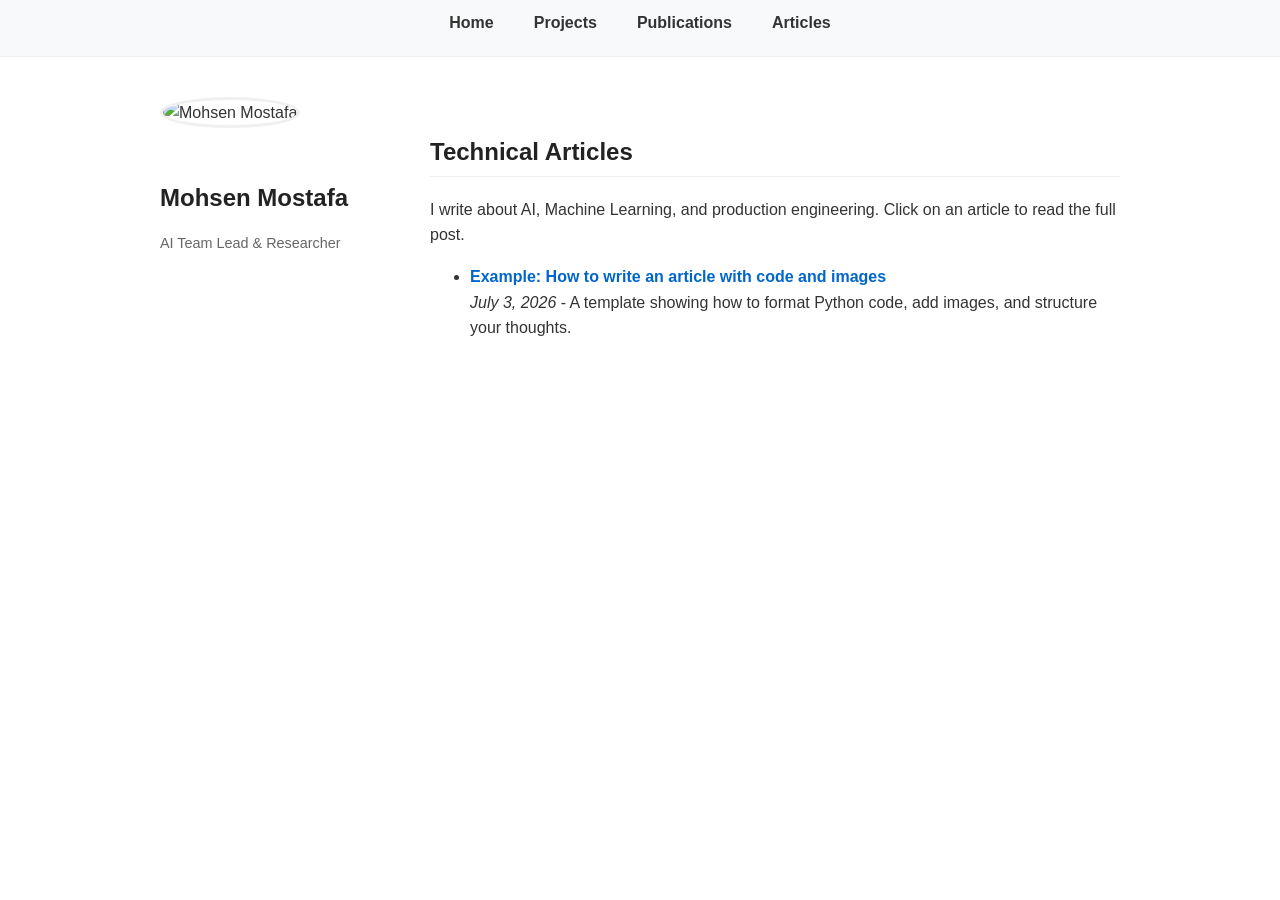
==== articles.html @ 91ea5449 "Create articles.html" ====
<!DOCTYPE html>
<html lang="en">
<head>
    <meta charset="UTF-8">
    <meta name="viewport" content="width=device-width, initial-scale=1.0">
    <title>Articles - Mohsen Mostafa</title>
    <link rel="stylesheet" href="style.css">
</head>
<body>
<nav>
    <ul>
        <li><a href="index.html">Home</a></li>
        <li><a href="projects.html">Projects</a></li>
        <li><a href="publications.html">Publications</a></li>
        <li><a href="articles.html">Articles</a></li>
    </ul>
</nav>

<div class="container">
    <aside class="sidebar">
        <img src="profile.jpg" alt="Mohsen Mostafa" class="profile-img">
        <h1>Mohsen Mostafa</h1>
        <p class="title">AI Team Lead & Researcher</p>
    </aside>

    <main class="main-content">
        <h2>Technical Articles</h2>
        <p>I write about AI, Machine Learning, and production engineering. Click on an article to read the full post.</p>
        
        <ul>
            <li>
                <strong><a href="article-template.html">Example: How to write an article with code and images</a></strong><br>
                <em>July 3, 2026</em> - A template showing how to format Python code, add images, and structure your thoughts.
            </li>
            <!-- ADD NEW ARTICLES HERE -->
        </ul>
    </main>
</div>
</body>
</html>
---- style.css ----
/* --- BASIC RESET & TYPOGRAPHY --- */
body {
    font-family: -apple-system, BlinkMacSystemFont, "Segoe UI", Roboto, Helvetica, Arial, sans-serif;
    line-height: 1.6;
    color: #333;
    background-color: #ffffff;
    margin: 0;
    padding: 0;
}
a { color: #0066cc; text-decoration: none; }
a:hover { text-decoration: underline; }
h1, h2, h3 { color: #222; margin-top: 1.5em; }
h1 { font-size: 2em; margin-bottom: 0.1em; }
h2 { font-size: 1.5em; border-bottom: 1px solid #eee; padding-bottom: 5px; }

/* --- LAYOUT (Two Columns) --- */
.container {
    max-width: 960px;
    margin: 0 auto;
    padding: 20px;
    display: flex;
    flex-wrap: wrap;
    gap: 40px;
}
.sidebar {
    flex: 1;
    min-width: 200px;
    max-width: 250px;
}
.main-content {
    flex: 3;
    min-width: 300px;
}

/* --- SIDEBAR SPECIFICS --- */
.profile-img {
    width: 100%;
    border-radius: 50%;
    margin-bottom: 15px;
    border: 3px solid #f0f0f0;
}
.sidebar h1 { font-size: 1.5em; margin-bottom: 0; }
.sidebar .title { color: #666; font-size: 0.9em; margin-bottom: 15px; }
.sidebar .contact-info { font-size: 0.9em; line-height: 1.8; }
.sidebar .contact-info a { display: block; }

/* --- NAVIGATION MENU --- */
nav {
    background: #f8f9fa;
    padding: 10px 0;
    border-bottom: 1px solid #eee;
    margin-bottom: 20px;
}
nav ul {
    list-style: none;
    padding: 0;
    margin: 0 auto;
    max-width: 960px;
    display: flex;
    justify-content: center;
    gap: 20px;
}
nav a {
    font-weight: bold;
    color: #333;
    padding: 5px 10px;
}
nav a:hover { background: #e9ecef; border-radius: 4px; text-decoration: none; }

/* --- LISTS & ARTICLES --- */
ul.news-list, ul.publication-list, ul.project-list {
    list-style-type: disc;
    padding-left: 20px;
}
li { margin-bottom: 10px; }
.pub-title { font-weight: bold; }
.pub-authors { font-style: italic; }
.pub-venue { color: #555; }
.pub-links a {
    display: inline-block;
    background: #0066cc;
    color: white !important;
    padding: 2px 8px;
    border-radius: 3px;
    font-size: 0.8em;
    margin-right: 5px;
    text-decoration: none !important;
}
.pub-links a:hover { background: #0052a3; }

/* --- CODE BLOCKS (For Articles) --- */
pre {
    background: #f4f4f4;
    border: 1px solid #ddd;
    border-radius: 4px;
    padding: 15px;
    overflow-x: auto;
    font-size: 0.9em;
}
code {
    font-family: "Courier New", Courier, monospace;
}

/* --- MOBILE RESPONSIVENESS --- */
@media (max-width: 768px) {
    .container { flex-direction: column; gap: 20px; }
    .sidebar { max-width: 100%; text-align: center; }
    .profile-img { width: 150px; margin: 0 auto 15px; }
}
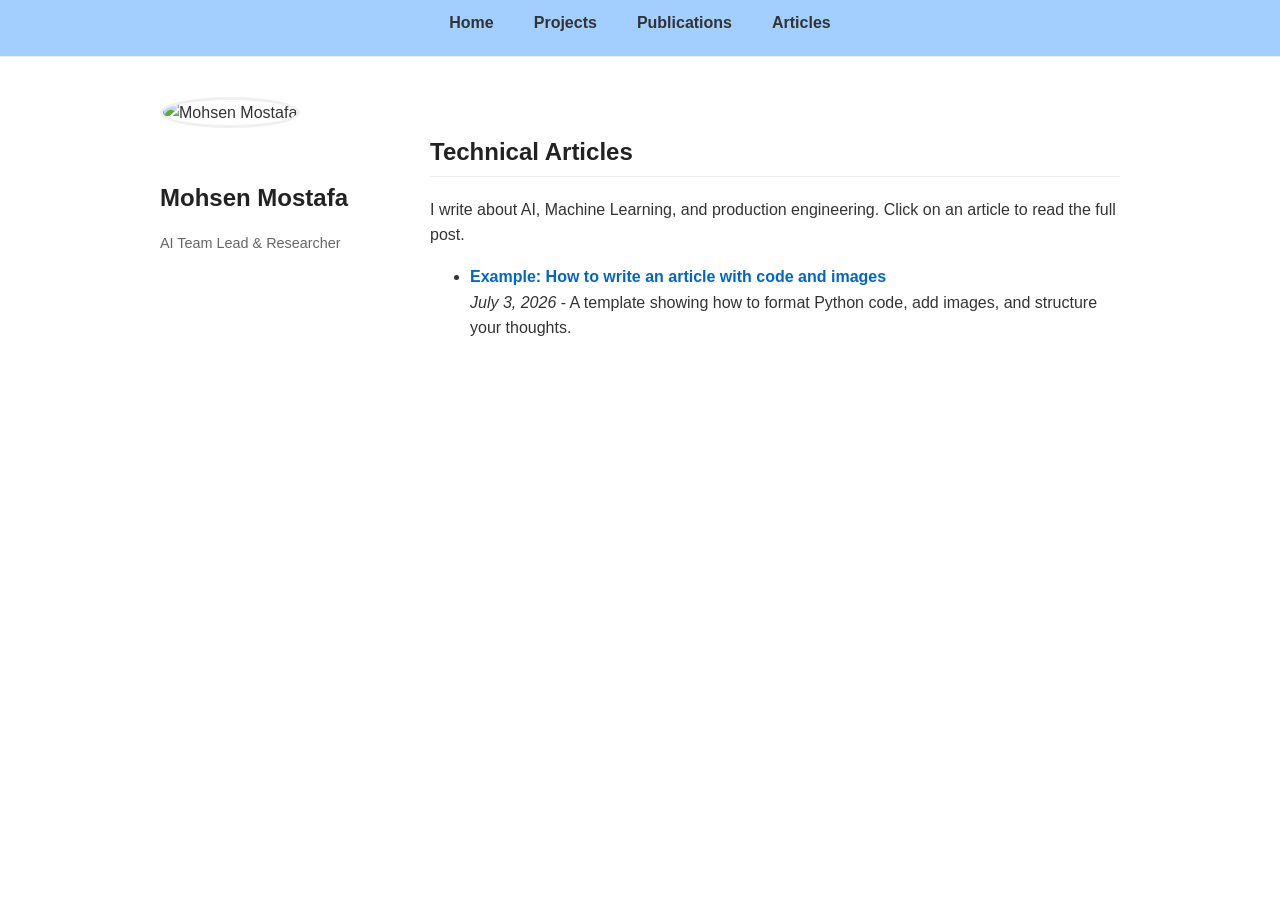
==== commit 0d74e117: "Update articles.html" ====
--- a/articles.html
+++ b/articles.html
@@ -18,7 +18,7 @@
 
 <div class="container">
     <aside class="sidebar">
-        <img src="profile.jpg" alt="Mohsen Mostafa" class="profile-img">
+        <img src="profile.png" alt="Mohsen Mostafa" class="profile-png">
         <h1>Mohsen Mostafa</h1>
         <p class="title">AI Team Lead & Researcher</p>
     </aside>
--- a/style.css
+++ b/style.css
@@ -33,7 +33,7 @@
 }
 
 /* --- SIDEBAR SPECIFICS --- */
-.profile-img {
+.profile-png {
     width: 100%;
     border-radius: 50%;
     margin-bottom: 15px;
@@ -46,7 +46,7 @@
 
 /* --- NAVIGATION MENU --- */
 nav {
-    background: #f8f9fa;
+    background: #A2CFFE;
     padding: 10px 0;
     border-bottom: 1px solid #eee;
     margin-bottom: 20px;
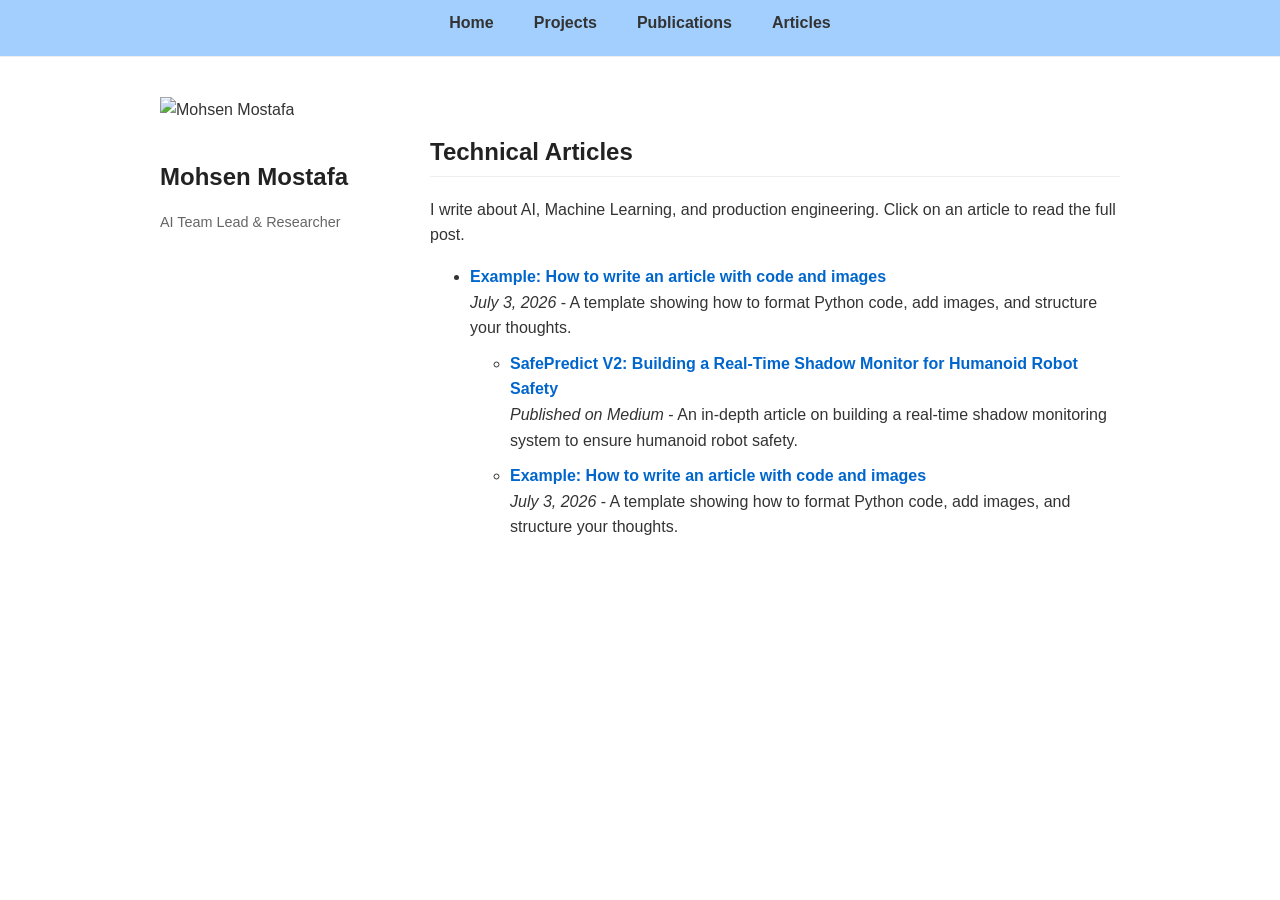
==== commit 6148c0d1: "Update articles.html" ====
--- a/articles.html
+++ b/articles.html
@@ -18,7 +18,7 @@
 
 <div class="container">
     <aside class="sidebar">
-        <img src="profile.png" alt="Mohsen Mostafa" class="profile-png">
+        <img src="profile.png" alt="Mohsen Mostafa" class="profile-img">
         <h1>Mohsen Mostafa</h1>
         <p class="title">AI Team Lead & Researcher</p>
     </aside>
@@ -32,6 +32,17 @@
                 <strong><a href="article-template.html">Example: How to write an article with code and images</a></strong><br>
                 <em>July 3, 2026</em> - A template showing how to format Python code, add images, and structure your thoughts.
             </li>
+            <ul>
+            <li>
+                <strong><a href="https://medium.com/@mohsenmostafa833/safepredict-v2-building-a-real-time-shadow-monitor-for-humanoid-robot-safety-4b7e62780812" target="_blank">SafePredict V2: Building a Real-Time Shadow Monitor for Humanoid Robot Safety</a></strong><br>
+                <em>Published on Medium</em> - An in-depth article on building a real-time shadow monitoring system to ensure humanoid robot safety.
+            </li>
+            <li>
+                <strong><a href="article-template.html">Example: How to write an article with code and images</a></strong><br>
+                <em>July 3, 2026</em> - A template showing how to format Python code, add images, and structure your thoughts.
+            </li>
+            <!-- ADD NEW ARTICLES HERE -->
+        </ul>
             <!-- ADD NEW ARTICLES HERE -->
         </ul>
     </main>
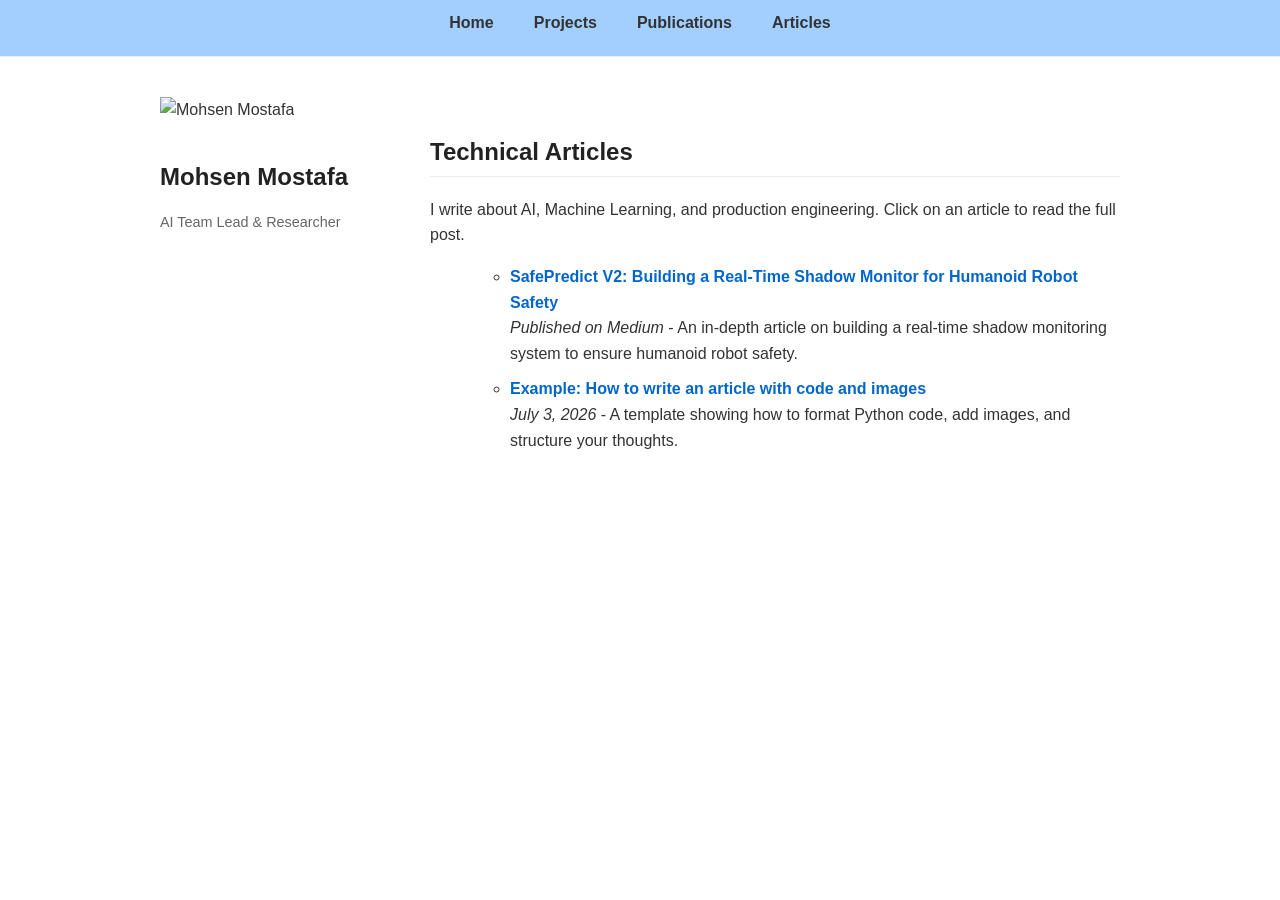
==== commit fd3d3677: "Update articles.html" ====
--- a/articles.html
+++ b/articles.html
@@ -28,10 +28,6 @@
         <p>I write about AI, Machine Learning, and production engineering. Click on an article to read the full post.</p>
         
         <ul>
-            <li>
-                <strong><a href="article-template.html">Example: How to write an article with code and images</a></strong><br>
-                <em>July 3, 2026</em> - A template showing how to format Python code, add images, and structure your thoughts.
-            </li>
             <ul>
             <li>
                 <strong><a href="https://medium.com/@mohsenmostafa833/safepredict-v2-building-a-real-time-shadow-monitor-for-humanoid-robot-safety-4b7e62780812" target="_blank">SafePredict V2: Building a Real-Time Shadow Monitor for Humanoid Robot Safety</a></strong><br>
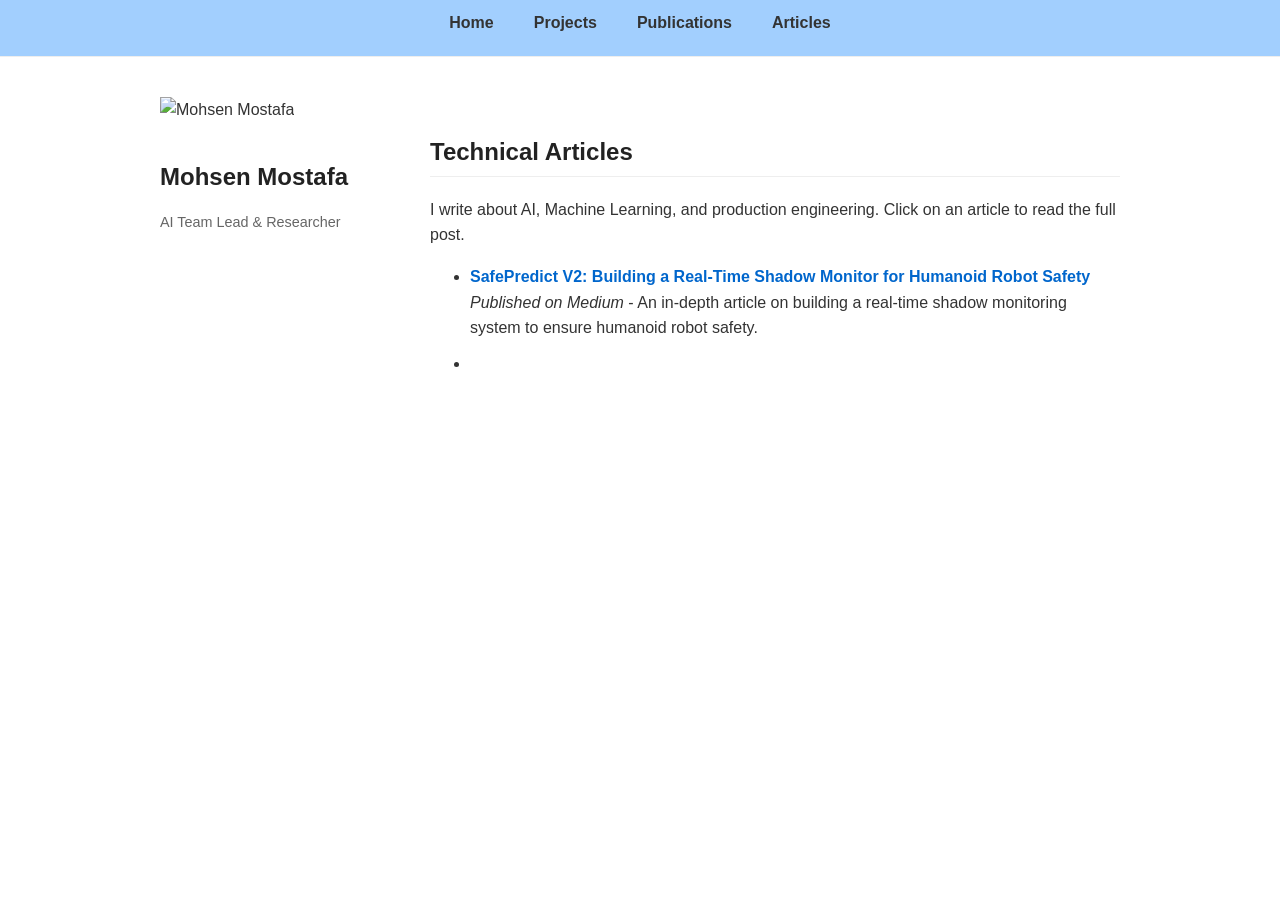
==== commit ed238304: "Update articles.html" ====
--- a/articles.html
+++ b/articles.html
@@ -26,20 +26,14 @@
     <main class="main-content">
         <h2>Technical Articles</h2>
         <p>I write about AI, Machine Learning, and production engineering. Click on an article to read the full post.</p>
-        
         <ul>
-            <ul>
+            </li>
             <li>
                 <strong><a href="https://medium.com/@mohsenmostafa833/safepredict-v2-building-a-real-time-shadow-monitor-for-humanoid-robot-safety-4b7e62780812" target="_blank">SafePredict V2: Building a Real-Time Shadow Monitor for Humanoid Robot Safety</a></strong><br>
                 <em>Published on Medium</em> - An in-depth article on building a real-time shadow monitoring system to ensure humanoid robot safety.
             </li>
             <li>
-                <strong><a href="article-template.html">Example: How to write an article with code and images</a></strong><br>
-                <em>July 3, 2026</em> - A template showing how to format Python code, add images, and structure your thoughts.
-            </li>
-            <!-- ADD NEW ARTICLES HERE -->
-        </ul>
-            <!-- ADD NEW ARTICLES HERE -->
+        
         </ul>
     </main>
 </div>
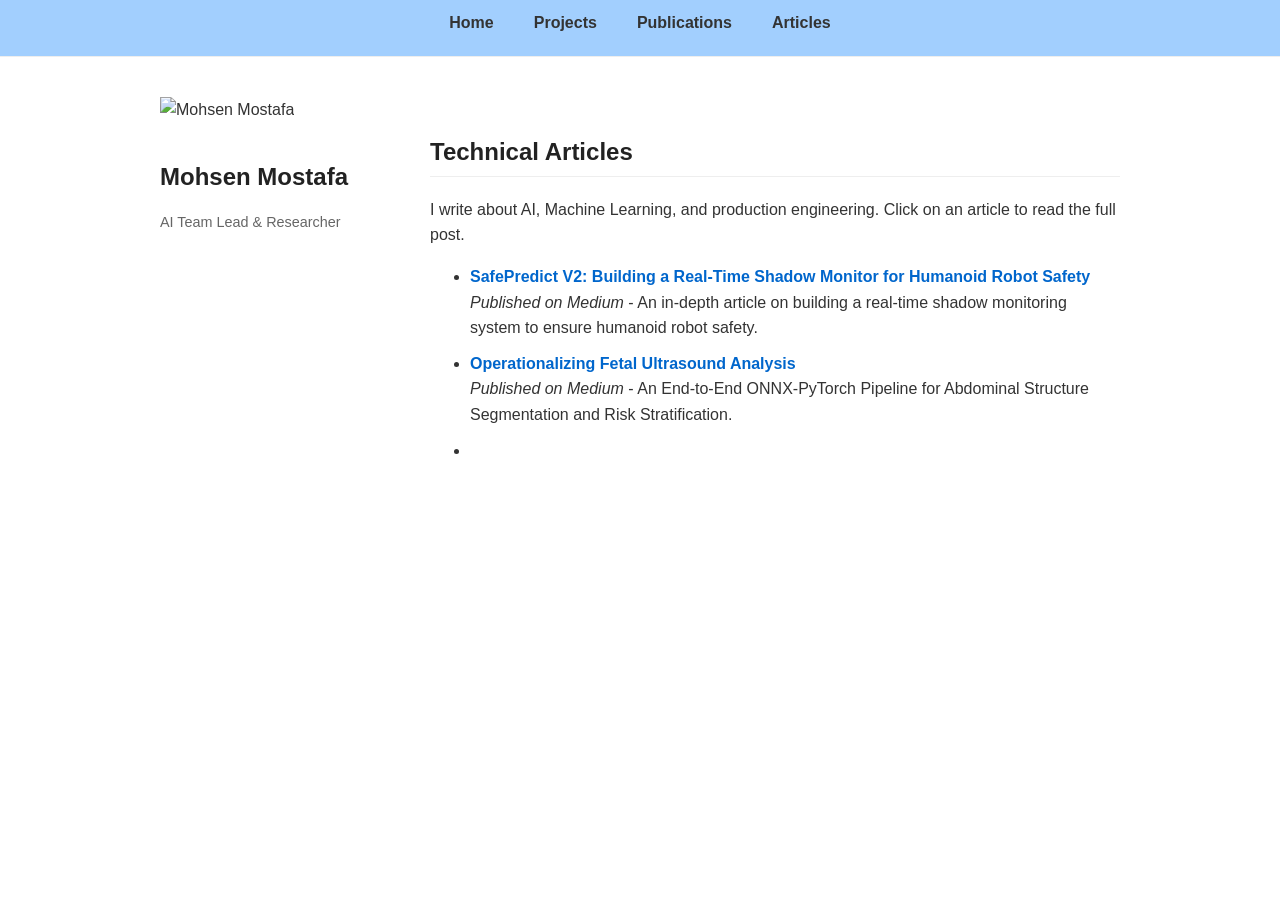
==== commit 26656120: "Update articles.html" ====
--- a/articles.html
+++ b/articles.html
@@ -33,6 +33,10 @@
                 <em>Published on Medium</em> - An in-depth article on building a real-time shadow monitoring system to ensure humanoid robot safety.
             </li>
             <li>
+                <strong><a href="https://medium.com/@mohsenmostafa833/operationalizing-fetal-ultrasound-analysis-an-end-to-end-onnx-pytorch-pipeline-for-abdominal-03f8ea85b5e3?sharedUserId=mohsenmostafa833" target="_blank">Operationalizing Fetal Ultrasound Analysis</a></strong><br>
+                <em>Published on Medium</em> - An End-to-End ONNX-PyTorch Pipeline for Abdominal Structure Segmentation and Risk Stratification.
+            </li>
+            <li>
         
         </ul>
     </main>
